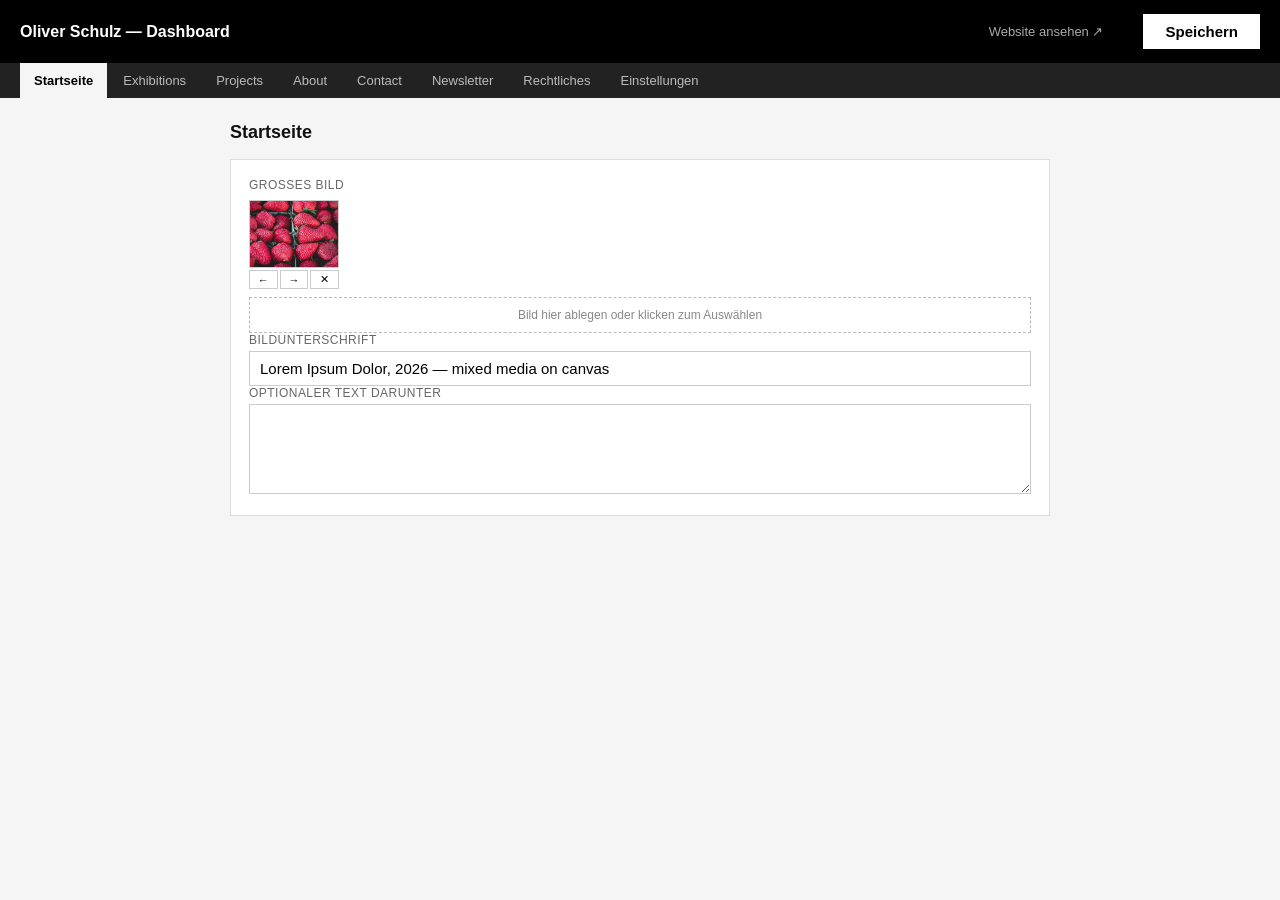
==== dashboard.html @ 7d5bc62a "Initial website: plain white artist site with dashboard Co-Authored-By: Claude Fable 5 <noreply@anth" ====
<!doctype html>
<html lang="de">
<head>
<meta charset="utf-8">
<meta name="viewport" content="width=device-width, initial-scale=1.0">
<title>Dashboard — Oliver Schulz</title>
<style>
	* { margin:0; padding:0; box-sizing:border-box; }
	body { font-family:"Helvetica Neue",Helvetica,Arial,sans-serif; font-size:15px; color:#111; background:#f5f5f5; }
	header { position:sticky; top:0; z-index:10; background:#000; color:#fff; padding:14px 20px; display:flex; align-items:center; gap:20px; flex-wrap:wrap; }
	header h1 { font-size:16px; font-weight:700; margin-right:auto; }
	header a { color:#aaa; font-size:13px; text-decoration:none; }
	header a:hover { color:#fff; }
	#save-btn { background:#fff; color:#000; border:0; padding:9px 22px; font:inherit; font-weight:700; cursor:pointer; }
	#save-btn:hover { background:#ddd; }
	#save-status { font-size:13px; color:#8f8; }
	nav.tabs { display:flex; flex-wrap:wrap; gap:2px; background:#222; padding:0 20px; position:sticky; top:53px; z-index:9; }
	nav.tabs button { background:none; border:0; color:#bbb; padding:10px 14px; font:inherit; font-size:13px; cursor:pointer; }
	nav.tabs button.active { background:#f5f5f5; color:#000; font-weight:700; }
	main { max-width:860px; margin:0 auto; padding:24px 20px 80px; }
	.card { background:#fff; border:1px solid #ddd; padding:18px; margin-bottom:16px; }
	.card h3 { font-size:14px; margin-bottom:12px; }
	label { display:block; font-size:12px; color:#666; margin:12px 0 4px; text-transform:uppercase; letter-spacing:.04em; }
	label:first-child { margin-top:0; }
	input[type=text], input[type=date], input[type=email], input[type=url], textarea, select {
		width:100%; padding:8px 10px; font:inherit; border:1px solid #ccc; background:#fff; border-radius:0;
	}
	textarea { min-height:90px; resize:vertical; }
	textarea.tall { min-height:200px; }
	.row { display:flex; gap:12px; flex-wrap:wrap; }
	.row > div { flex:1; min-width:160px; }
	.btn { display:inline-block; background:#000; color:#fff; border:0; padding:8px 16px; font:inherit; font-size:13px; cursor:pointer; margin-top:10px; }
	.btn:hover { background:#333; }
	.btn.small { padding:4px 10px; font-size:12px; margin:0; }
	.btn.ghost { background:#eee; color:#000; }
	.btn.danger { background:#fff; color:#c00; border:1px solid #c00; }
	.entry-head { display:flex; align-items:center; gap:8px; flex-wrap:wrap; margin-bottom:6px; }
	.entry-head strong { margin-right:auto; }
	.thumbs { display:flex; flex-wrap:wrap; gap:8px; margin-top:8px; }
	.thumb { position:relative; width:90px; }
	.thumb img { width:90px; height:68px; object-fit:cover; display:block; border:1px solid #ccc; }
	.thumb .tools { display:flex; gap:2px; margin-top:2px; }
	.thumb .tools button { flex:1; border:1px solid #ccc; background:#fff; font-size:11px; cursor:pointer; padding:2px 0; }
	.video-row { display:flex; gap:8px; align-items:center; margin-top:8px; flex-wrap:wrap; }
	.video-row input { flex:1; min-width:140px; }
	.video-row .yid { font-family:monospace; font-size:12px; color:#080; white-space:nowrap; }
	.hint { font-size:12px; color:#888; margin-top:6px; line-height:1.5; }
	.hint a { color:#555; }
	.collapsed .entry-body { display:none; }
	.drop { border:1px dashed #bbb; padding:10px; text-align:center; font-size:12px; color:#888; margin-top:8px; cursor:pointer; }
	.drop:hover { border-color:#000; color:#000; }
	h2.tab-title { font-size:18px; margin-bottom:16px; }
</style>
</head>
<body>

<header>
	<h1>Oliver Schulz — Dashboard</h1>
	<a href="index.html" target="_blank">Website ansehen ↗</a>
	<span id="save-status"></span>
	<button id="save-btn">Speichern</button>
</header>

<nav class="tabs" id="tabs"></nav>
<main id="main"></main>

<script>
'use strict';

let content = null;
let activeTab = 'startseite';
const TABS = [
	['startseite', 'Startseite'],
	['exhibitions', 'Exhibitions'],
	['projects', 'Projects'],
	['about', 'About'],
	['contact', 'Contact'],
	['newsletter', 'Newsletter'],
	['rechtliches', 'Rechtliches'],
	['einstellungen', 'Einstellungen'],
];

const $ = sel => document.querySelector(sel);

fetch('content.json?v=' + Date.now()).then(r => r.json()).then(c => {
	content = c;
	renderTabs();
	renderTab();
});

// ---------- Grundgerüst ----------

function renderTabs() {
	$('#tabs').innerHTML = TABS.map(([id, label]) =>
		`<button data-tab="${id}" class="${id === activeTab ? 'active' : ''}">${label}</button>`).join('');
	$('#tabs').querySelectorAll('button').forEach(b =>
		b.addEventListener('click', () => { activeTab = b.dataset.tab; renderTabs(); renderTab(); }));
}

function renderTab() {
	const m = $('#main');
	m.innerHTML = '';
	({
		startseite: renderStartseite,
		exhibitions: renderExhibitions,
		projects: renderProjects,
		about: renderAbout,
		contact: renderContact,
		newsletter: renderNewsletter,
		rechtliches: renderRechtliches,
		einstellungen: renderEinstellungen,
	})[activeTab](m);
}

// ---------- Bausteine ----------

function el(html) {
	const t = document.createElement('template');
	t.innerHTML = html.trim();
	return t.content.firstChild;
}

function field(labelText, value, onChange, opts = {}) {
	const tag = opts.textarea ? 'textarea' : 'input';
	const node = el(`<div><label>${labelText}</label><${tag} ${opts.textarea ? '' : `type="${opts.type || 'text'}"`} ${opts.tall ? 'class="tall"' : ''}></${tag}></div>`);
	const input = node.querySelector(tag);
	input.value = value || '';
	input.addEventListener('input', () => onChange(input.value));
	return node;
}

function uploadImages(files, cb, single) {
	const fd = new FormData();
	[...files].forEach(f => fd.append('file', f));
	setStatus('Lade Bilder hoch …');
	fetch('/upload', { method: 'POST', body: fd })
		.then(r => r.json())
		.then(res => {
			if (!res.ok) throw new Error(res.error || 'Upload fehlgeschlagen');
			setStatus('Bilder hochgeladen — Speichern nicht vergessen!');
			cb(res.paths.map(p => p.path));
		})
		.catch(e => setStatus('Fehler: ' + e.message, true));
}

function imageManager(list, onChange, opts = {}) {
	// list: Array von Bildpfaden (wird direkt mutiert)
	const wrap = el('<div></div>');
	const render = () => {
		wrap.innerHTML = '';
		const thumbs = el('<div class="thumbs"></div>');
		list.forEach((src, i) => {
			const t = el(`<div class="thumb"><img src="${src}"><div class="tools">
				<button title="nach vorn">←</button><button title="nach hinten">→</button><button title="entfernen">✕</button>
			</div></div>`);
			const [left, right, del] = t.querySelectorAll('button');
			left.onclick = () => { if (i > 0) { list.splice(i - 1, 0, list.splice(i, 1)[0]); render(); onChange(); } };
			right.onclick = () => { if (i < list.length - 1) { list.splice(i + 1, 0, list.splice(i, 1)[0]); render(); onChange(); } };
			del.onclick = () => { list.splice(i, 1); render(); onChange(); };
			thumbs.appendChild(t);
		});
		wrap.appendChild(thumbs);
		const drop = el(`<div class="drop">${opts.single ? 'Bild' : 'Bilder'} hier ablegen oder klicken zum Auswählen</div>`);
		const fileInput = el(`<input type="file" accept="image/*" ${opts.single ? '' : 'multiple'} style="display:none">`);
		drop.onclick = () => fileInput.click();
		drop.ondragover = e => { e.preventDefault(); drop.style.borderColor = '#000'; };
		drop.ondragleave = () => drop.style.borderColor = '#bbb';
		drop.ondrop = e => { e.preventDefault(); handle(e.dataTransfer.files); };
		fileInput.onchange = () => handle(fileInput.files);
		const handle = files => uploadImages(files, paths => {
			if (opts.single) list.length = 0;
			list.push(...paths);
			render(); onChange();
		});
		wrap.appendChild(drop);
		wrap.appendChild(fileInput);
	};
	render();
	return wrap;
}

function extractYoutubeId(input) {
	input = (input || '').trim();
	const m = input.match(/(?:youtube\.com\/(?:watch\?.*v=|shorts\/|embed\/|live\/)|youtu\.be\/)([\w-]{11})/) ||
		input.match(/^([\w-]{11})$/);
	return m ? m[1] : '';
}

function videoManager(list, onChange) {
	const wrap = el('<div><label>YouTube-Videos</label></div>');
	const render = () => {
		wrap.querySelectorAll('.video-row, .drop').forEach(n => n.remove());
		list.forEach((v, i) => {
			const row = el(`<div class="video-row">
				<input type="text" placeholder="Titel (optional)" value="">
				<span class="yid">${v.youtube_id}</span>
				<button class="btn small danger">✕</button>
			</div>`);
			const title = row.querySelector('input');
			title.value = v.title || '';
			title.addEventListener('input', () => { v.title = title.value; onChange(); });
			row.querySelector('.danger').onclick = () => { list.splice(i, 1); render(); onChange(); };
			wrap.appendChild(row);
		});
		const add = el('<div class="video-row"><input type="text" placeholder="YouTube-Link oder Video-ID einfügen …"><button class="btn small">Hinzufügen</button></div>');
		const input = add.querySelector('input');
		add.querySelector('button').onclick = () => {
			const id = extractYoutubeId(input.value);
			if (!id) { setStatus('Kein gültiger YouTube-Link', true); return; }
			list.push({ youtube_id: id, title: '' });
			input.value = '';
			render(); onChange();
			setStatus('Video hinzugefügt (ID: ' + id + ')');
		};
		wrap.appendChild(add);
	};
	render();
	return wrap;
}

function noop() {}

// ---------- Tabs ----------

function renderStartseite(m) {
	m.appendChild(el('<h2 class="tab-title">Startseite</h2>'));
	const card = el('<div class="card"></div>');
	card.appendChild(el('<label>Großes Bild</label>'));
	const imgList = content.home.image ? [content.home.image] : [];
	card.appendChild(imageManager(imgList, () => { content.home.image = imgList[0] || ''; }, { single: true }));
	card.appendChild(field('Bildunterschrift', content.home.caption, v => content.home.caption = v));
	card.appendChild(field('Optionaler Text darunter', content.home.text, v => content.home.text = v, { textarea: true }));
	m.appendChild(card);
}

function entryCard(title, bodyBuilder, onDelete, onMove) {
	const card = el(`<div class="card collapsed">
		<div class="entry-head">
			<button class="btn small ghost toggle">▸</button>
			<strong></strong>
			<button class="btn small ghost up">↑</button>
			<button class="btn small ghost down">↓</button>
			<button class="btn small danger">Löschen</button>
		</div>
		<div class="entry-body"></div>
	</div>`);
	card.querySelector('strong').textContent = title || '(ohne Titel)';
	const toggle = card.querySelector('.toggle');
	toggle.onclick = () => {
		card.classList.toggle('collapsed');
		toggle.textContent = card.classList.contains('collapsed') ? '▸' : '▾';
	};
	card.querySelector('.danger').onclick = () => {
		if (confirm('Diesen Eintrag wirklich löschen?')) onDelete();
	};
	card.querySelector('.up').onclick = () => onMove(-1);
	card.querySelector('.down').onclick = () => onMove(1);
	bodyBuilder(card.querySelector('.entry-body'));
	return card;
}

function renderExhibitions(m) {
	m.appendChild(el('<h2 class="tab-title">Exhibitions</h2>'));
	m.appendChild(el('<p class="hint">„Upcoming“-Einträge erscheinen oben auf der Seite, „Past“ darunter. Sortierung erfolgt automatisch nach Datum.</p>'));
	const addBtn = el('<button class="btn">+ Neue Ausstellung</button>');
	addBtn.onclick = () => {
		content.exhibitions.unshift({
			id: 'ex-' + Date.now(), status: 'upcoming', venue: '', city: '', title: '',
			info: '', date: '', dateText: '', text: '', images: [], videos: [],
		});
		renderTab();
	};
	m.appendChild(addBtn);
	content.exhibitions.forEach((ex, i) => {
		m.appendChild(entryCard(
			(ex.venue || '(ohne Ort)') + (ex.title ? ' — ' + ex.title : '') + '  [' + ex.status + ']',
			body => {
				const statusSel = el(`<div><label>Status</label><select>
					<option value="upcoming">Upcoming (bevorstehend)</option>
					<option value="past">Past (vergangen)</option>
				</select></div>`);
				statusSel.querySelector('select').value = ex.status;
				statusSel.querySelector('select').onchange = e => ex.status = e.target.value;
				body.appendChild(statusSel);
				const row1 = el('<div class="row"></div>');
				row1.appendChild(field('Ort / Institution', ex.venue, v => ex.venue = v));
				row1.appendChild(field('Stadt, Land', ex.city, v => ex.city = v));
				body.appendChild(row1);
				body.appendChild(field('Titel der Ausstellung', ex.title, v => ex.title = v));
				body.appendChild(field('Info (Künstler, Kurator … — Zeilenumbrüche bleiben erhalten)', ex.info, v => ex.info = v, { textarea: true }));
				const row2 = el('<div class="row"></div>');
				row2.appendChild(field('Datum (für Sortierung)', ex.date, v => ex.date = v, { type: 'date' }));
				row2.appendChild(field('Datum als Text (z. B. „Opening Saturday, …“)', ex.dateText, v => ex.dateText = v));
				body.appendChild(row2);
				body.appendChild(field('Optionaler Beschreibungstext', ex.text, v => ex.text = v, { textarea: true }));
				body.appendChild(el('<label>Bilder (erstes Bild = Hauptbild)</label>'));
				body.appendChild(imageManager(ex.images, noop));
				body.appendChild(videoManager(ex.videos, noop));
			},
			() => { content.exhibitions.splice(i, 1); renderTab(); },
			dir => {
				const j = i + dir;
				if (j < 0 || j >= content.exhibitions.length) return;
				[content.exhibitions[i], content.exhibitions[j]] = [content.exhibitions[j], content.exhibitions[i]];
				renderTab();
			}
		));
	});
}

function slugify(s) {
	return s.toLowerCase().replace(/ä/g, 'ae').replace(/ö/g, 'oe').replace(/ü/g, 'ue').replace(/ß/g, 'ss')
		.replace(/[^a-z0-9]+/g, '-').replace(/^-+|-+$/g, '') || 'projekt';
}

function renderProjects(m) {
	m.appendChild(el('<h2 class="tab-title">Projects</h2>'));
	m.appendChild(el('<p class="hint">Jedes Projekt bekommt automatisch eine eigene Unterseite (project.html?p=…). Reihenfolge hier = Reihenfolge auf der Seite.</p>'));
	const addBtn = el('<button class="btn">+ Neues Projekt</button>');
	addBtn.onclick = () => {
		content.projects.unshift({
			slug: 'projekt-' + Date.now(), title: '', year: '', cover: '',
			teaser: '', text: '', images: [], videos: [],
		});
		renderTab();
	};
	m.appendChild(addBtn);
	content.projects.forEach((p, i) => {
		m.appendChild(entryCard(
			(p.title || '(ohne Titel)') + (p.year ? ' (' + p.year + ')' : ''),
			body => {
				const row = el('<div class="row"></div>');
				const titleField = field('Titel', p.title, v => {
					p.title = v;
					p.slug = slugify(v);
				});
				row.appendChild(titleField);
				row.appendChild(field('Jahr', p.year, v => p.year = v));
				body.appendChild(row);
				body.appendChild(field('Kurztext (in der Übersicht)', p.teaser, v => p.teaser = v, { textarea: true }));
				body.appendChild(el('<label>Titelbild</label>'));
				const coverList = p.cover ? [p.cover] : [];
				body.appendChild(imageManager(coverList, () => p.cover = coverList[0] || '', { single: true }));
				body.appendChild(field('Ausführlicher Text (Unterseite; Leerzeile = neuer Absatz)', p.text, v => p.text = v, { textarea: true, tall: true }));
				body.appendChild(el('<label>Weitere Bilder (Unterseite)</label>'));
				body.appendChild(imageManager(p.images, noop));
				body.appendChild(videoManager(p.videos, noop));
				body.appendChild(el(`<p class="hint">Vorschau: <a href="project.html?p=${p.slug}" target="_blank">project.html?p=${p.slug}</a></p>`));
			},
			() => { content.projects.splice(i, 1); renderTab(); },
			dir => {
				const j = i + dir;
				if (j < 0 || j >= content.projects.length) return;
				[content.projects[i], content.projects[j]] = [content.projects[j], content.projects[i]];
				renderTab();
			}
		));
	});
}

function renderAbout(m) {
	m.appendChild(el('<h2 class="tab-title">About</h2>'));
	const card = el('<div class="card"></div>');
	card.appendChild(el('<label>Porträtfoto</label>'));
	const pList = content.about.portrait ? [content.about.portrait] : [];
	card.appendChild(imageManager(pList, () => content.about.portrait = pList[0] || '', { single: true }));
	card.appendChild(field('Einleitung (fett dargestellt)', content.about.intro, v => content.about.intro = v, { textarea: true }));
	card.appendChild(field('Biografie', content.about.bio, v => content.about.bio = v, { textarea: true, tall: true }));
	m.appendChild(card);

	m.appendChild(el('<h2 class="tab-title" style="margin-top:24px">CV-Abschnitte</h2>'));
	const addBtn = el('<button class="btn">+ Neuer Abschnitt</button>');
	addBtn.onclick = () => { content.about.cv.push({ section: 'Neuer Abschnitt', items: [] }); renderTab(); };
	m.appendChild(addBtn);
	content.about.cv.forEach((sec, i) => {
		const card = el('<div class="card"></div>');
		const head = el('<div class="entry-head"><strong></strong><button class="btn small ghost up">↑</button><button class="btn small ghost down">↓</button><button class="btn small danger">Löschen</button></div>');
		head.querySelector('strong').textContent = sec.section;
		head.querySelector('.danger').onclick = () => { if (confirm('Abschnitt löschen?')) { content.about.cv.splice(i, 1); renderTab(); } };
		head.querySelector('.up').onclick = () => { if (i > 0) { [content.about.cv[i - 1], content.about.cv[i]] = [content.about.cv[i], content.about.cv[i - 1]]; renderTab(); } };
		head.querySelector('.down').onclick = () => { if (i < content.about.cv.length - 1) { [content.about.cv[i + 1], content.about.cv[i]] = [content.about.cv[i], content.about.cv[i + 1]]; renderTab(); } };
		card.appendChild(head);
		card.appendChild(field('Überschrift', sec.section, v => sec.section = v));
		card.appendChild(field('Einträge (eine Zeile = ein Eintrag)', sec.items.join('\n'),
			v => sec.items = v.split('\n').filter(s => s.trim()), { textarea: true }));
		m.appendChild(card);
	});
}

function renderContact(m) {
	m.appendChild(el('<h2 class="tab-title">Contact</h2>'));
	m.appendChild(el('<p class="hint">Erscheint auf der Contact-Seite und im Kontaktbereich der About-Seite.</p>'));
	const card = el('<div class="card"></div>');
	const ct = content.contact;
	card.appendChild(field('Einleitungstext', ct.text, v => ct.text = v, { textarea: true }));
	card.appendChild(field('E-Mail', ct.email, v => ct.email = v, { type: 'email' }));
	card.appendChild(field('Telefon (optional)', ct.phone, v => ct.phone = v));
	card.appendChild(field('Adresse / Atelier (optional)', ct.address, v => ct.address = v));
	card.appendChild(field('Instagram-Link (optional)', ct.instagram, v => ct.instagram = v, { type: 'url' }));
	m.appendChild(card);
}

function renderNewsletter(m) {
	m.appendChild(el('<h2 class="tab-title">Newsletter</h2>'));
	const card = el('<div class="card"></div>');
	const n = content.newsletter;
	card.appendChild(field('Überschrift', n.heading, v => n.heading = v));
	card.appendChild(field('Beschreibungstext', n.text, v => n.text = v, { textarea: true }));
	card.appendChild(field('Brevo Formular-Action-URL (leer = Anmeldung per E-Mail)', n.action_url, v => n.action_url = v, { type: 'url' }));
	card.appendChild(el(`<p class="hint">
		<strong>Einrichtung später (wenn Zugänge da sind):</strong><br>
		1. Kostenloses Konto bei <a href="https://www.brevo.com/de/" target="_blank">brevo.com</a> anlegen (EU-Anbieter, DSGVO-konform).<br>
		2. Unter „Kontakte → Formulare“ ein Anmeldeformular mit Double-Opt-in erstellen.<br>
		3. Im Formular-Code die <code>action="…"</code>-URL kopieren und oben einfügen.<br>
		Solange das Feld leer ist, zeigt die Website stattdessen einen „Subscribe by e-mail“-Link.
	</p>`));
	m.appendChild(card);
}

function renderRechtliches(m) {
	m.appendChild(el('<h2 class="tab-title">Rechtliches</h2>'));
	const card1 = el('<div class="card"></div>');
	card1.appendChild(field('Impressum', content.legal.impressum, v => content.legal.impressum = v, { textarea: true, tall: true }));
	m.appendChild(card1);
	const card2 = el('<div class="card"></div>');
	card2.appendChild(field('Datenschutzerklärung', content.legal.datenschutz, v => content.legal.datenschutz = v, { textarea: true, tall: true }));
	m.appendChild(card2);
}

function renderEinstellungen(m) {
	m.appendChild(el('<h2 class="tab-title">Einstellungen</h2>'));
	const card = el('<div class="card"></div>');
	const s = content.site;
	card.appendChild(field('Name (Seitentitel & Logo)', s.name, v => s.name = v));
	card.appendChild(field('Domain', s.domain, v => s.domain = v));
	card.appendChild(field('Zentrale E-Mail-Adresse', s.email, v => s.email = v, { type: 'email' }));
	card.appendChild(field('Beschreibung (für Suchmaschinen)', s.description, v => s.description = v, { textarea: true }));
	m.appendChild(card);
}

// ---------- Speichern ----------

function setStatus(msg, isError) {
	const st = $('#save-status');
	st.textContent = msg;
	st.style.color = isError ? '#f88' : '#8f8';
	if (!isError) setTimeout(() => { if (st.textContent === msg) st.textContent = ''; }, 4000);
}

$('#save-btn').addEventListener('click', () => {
	setStatus('Speichere …');
	fetch('/save', {
		method: 'POST',
		headers: { 'Content-Type': 'application/json' },
		body: JSON.stringify(content),
	})
		.then(r => r.json())
		.then(res => {
			if (res.ok) setStatus('Gespeichert ✓');
			else throw new Error(res.error || 'Unbekannter Fehler');
		})
		.catch(e => setStatus('Fehler: ' + e.message, true));
});
</script>
</body>
</html>
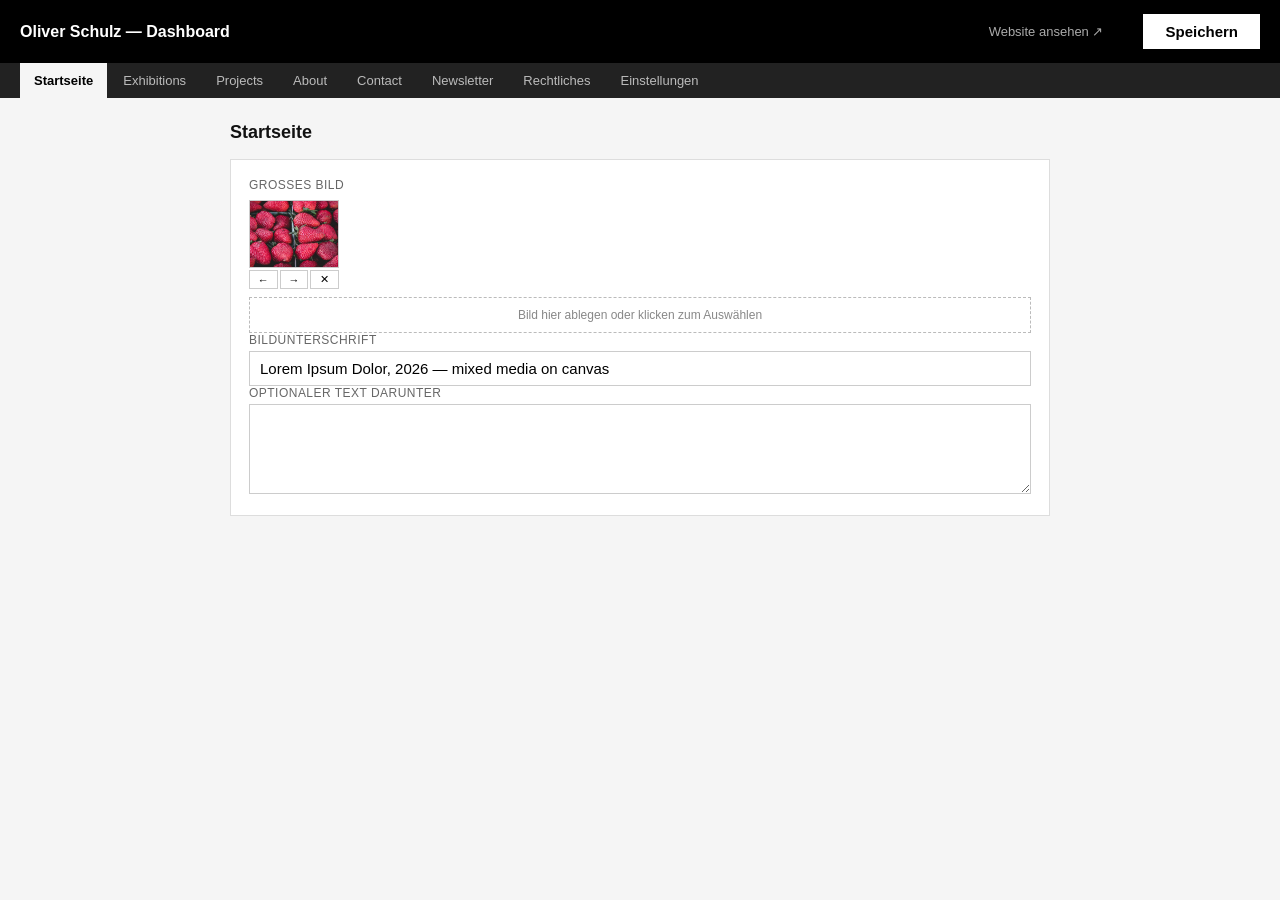
==== commit 7e3cd5f3: "Auto web optimization: WebP in two sizes (1600/800px) with srcset Co-Authored-By: Claude Fable 5 <no" ====
--- a/dashboard.html
+++ b/dashboard.html
@@ -55,7 +55,7 @@
 <body>
 
 <header>
-	<h1>Oliver Schulz — Dashboard</h1>
+	<h1>Oliver Schulz — Dashboard <span id="mode-badge" style="font-weight:400;font-size:12px;color:#aaa"></span></h1>
 	<a href="index.html" target="_blank">Website ansehen ↗</a>
 	<span id="save-status"></span>
 	<button id="save-btn">Speichern</button>
@@ -87,6 +87,10 @@
 	renderTabs();
 	renderTab();
 });
+
+document.getElementById('mode-badge').textContent = IS_LOCAL
+	? '· lokaler Modus'
+	: '· Online-Modus: Speichern veröffentlicht direkt (~1 Min)';
 
 // ---------- Grundgerüst ----------
 
@@ -129,18 +133,96 @@
 	return node;
 }
 
+// ---------- Speichern/Upload: lokal (serve.py) ODER online (GitHub-API) ----------
+
+const REPO = 'oliveroliverschulz/oliveroliverschulz.github.io';
+const IS_LOCAL = ['localhost', '127.0.0.1'].includes(location.hostname);
+
+function ghToken(forceAsk) {
+	let t = localStorage.getItem('gh_token');
+	if (!t || forceAsk) {
+		t = prompt('GitHub-Token eingeben (beginnt mit ghp_…).\nWird nur in diesem Browser gespeichert:');
+		if (t) localStorage.setItem('gh_token', t.trim());
+	}
+	return (t || '').trim();
+}
+
+async function ghPut(path, base64Content, message) {
+	const token = ghToken();
+	if (!token) throw new Error('Kein GitHub-Token');
+	const url = `https://api.github.com/repos/${REPO}/contents/${path}`;
+	const headers = { Authorization: 'token ' + token, Accept: 'application/vnd.github+json' };
+	// sha der bestehenden Datei holen (nötig zum Überschreiben)
+	let sha;
+	const head = await fetch(url + '?ref=main&t=' + Date.now(), { headers });
+	if (head.ok) sha = (await head.json()).sha;
+	const res = await fetch(url, {
+		method: 'PUT', headers,
+		body: JSON.stringify({ message, content: base64Content, branch: 'main', ...(sha ? { sha } : {}) }),
+	});
+	if (!res.ok) {
+		if (res.status === 401) { localStorage.removeItem('gh_token'); throw new Error('Token ungültig — bitte neu eingeben'); }
+		throw new Error('GitHub: ' + ((await res.json()).message || res.status));
+	}
+}
+
+function utf8ToBase64(str) {
+	return btoa(unescape(encodeURIComponent(str)));
+}
+
+function safeFilename(name) {
+	return name.replace(/\.[^.]*$/, '').toLowerCase()
+		.replace(/ä/g, 'ae').replace(/ö/g, 'oe').replace(/ü/g, 'ue').replace(/ß/g, 'ss')
+		.replace(/[^a-z0-9]+/g, '-').replace(/^-+|-+$/g, '') || 'bild';
+}
+
+// Bild im Browser verkleinern; bevorzugt WebP (kleinere Dateien),
+// Fallback JPEG falls der Browser kein WebP erzeugen kann (z. B. älteres Safari)
+async function resizeToBase64(file, max, quality) {
+	const bmp = await createImageBitmap(file);
+	const scale = Math.min(1, max / Math.max(bmp.width, bmp.height));
+	const canvas = document.createElement('canvas');
+	canvas.width = Math.round(bmp.width * scale);
+	canvas.height = Math.round(bmp.height * scale);
+	canvas.getContext('2d').drawImage(bmp, 0, 0, canvas.width, canvas.height);
+	let dataUrl = canvas.toDataURL('image/webp', quality);
+	let ext = 'webp';
+	if (!dataUrl.startsWith('data:image/webp')) {
+		dataUrl = canvas.toDataURL('image/jpeg', quality);
+		ext = 'jpg';
+	}
+	return { b64: dataUrl.split(',')[1], ext };
+}
+
 function uploadImages(files, cb, single) {
-	const fd = new FormData();
-	[...files].forEach(f => fd.append('file', f));
 	setStatus('Lade Bilder hoch …');
-	fetch('/upload', { method: 'POST', body: fd })
-		.then(r => r.json())
-		.then(res => {
-			if (!res.ok) throw new Error(res.error || 'Upload fehlgeschlagen');
-			setStatus('Bilder hochgeladen — Speichern nicht vergessen!');
-			cb(res.paths.map(p => p.path));
-		})
-		.catch(e => setStatus('Fehler: ' + e.message, true));
+	if (IS_LOCAL) {
+		const fd = new FormData();
+		[...files].forEach(f => fd.append('file', f));
+		fetch('/upload?webset=1', { method: 'POST', body: fd })
+			.then(r => r.json())
+			.then(res => {
+				if (!res.ok) throw new Error(res.error || 'Upload fehlgeschlagen');
+				setStatus('Bilder hochgeladen — Speichern nicht vergessen!');
+				cb(res.paths.map(p => p.path));
+			})
+			.catch(e => setStatus('Fehler: ' + e.message, true));
+	} else {
+		(async () => {
+			const paths = [];
+			for (const f of files) {
+				const base = Date.now() + '-' + safeFilename(f.name);
+				// Zwei Größen: 1600px (Detail) + 800px (schnelles Laden auf Smartphones)
+				const full = await resizeToBase64(f, 1600, 0.8);
+				const sm = await resizeToBase64(f, 800, 0.75);
+				await ghPut('images/' + base + '.' + full.ext, full.b64, 'Upload ' + base);
+				await ghPut('images/' + base + '-sm.' + sm.ext, sm.b64, 'Upload ' + base + ' (klein)');
+				paths.push('images/' + base + '.' + full.ext);
+			}
+			setStatus('Bilder hochgeladen — Speichern nicht vergessen! (Vorschau ggf. erst nach ~1 Min sichtbar)');
+			cb(paths);
+		})().catch(e => setStatus('Fehler: ' + e.message, true));
+	}
 }
 
 function imageManager(list, onChange, opts = {}) {
@@ -436,6 +518,19 @@
 	card.appendChild(field('Zentrale E-Mail-Adresse', s.email, v => s.email = v, { type: 'email' }));
 	card.appendChild(field('Beschreibung (für Suchmaschinen)', s.description, v => s.description = v, { textarea: true }));
 	m.appendChild(card);
+
+	if (!IS_LOCAL) {
+		const tok = el('<div class="card"><h3>GitHub-Zugang (Online-Modus)</h3></div>');
+		tok.appendChild(el(`<p class="hint">Zum Speichern und Hochladen braucht das Dashboard einmalig deinen GitHub-Token.
+			Er wird nur in diesem Browser gespeichert (${localStorage.getItem('gh_token') ? 'aktuell hinterlegt ✓' : 'noch keiner hinterlegt'}).</p>`));
+		const change = el('<button class="btn">Token eingeben / ändern</button>');
+		change.onclick = () => { ghToken(true); renderTab(); };
+		const clear = el('<button class="btn ghost" style="margin-left:8px">Token aus Browser löschen</button>');
+		clear.onclick = () => { localStorage.removeItem('gh_token'); renderTab(); };
+		tok.appendChild(change);
+		tok.appendChild(clear);
+		m.appendChild(tok);
+	}
 }
 
 // ---------- Speichern ----------
@@ -449,17 +544,23 @@
 
 $('#save-btn').addEventListener('click', () => {
 	setStatus('Speichere …');
-	fetch('/save', {
-		method: 'POST',
-		headers: { 'Content-Type': 'application/json' },
-		body: JSON.stringify(content),
-	})
-		.then(r => r.json())
-		.then(res => {
-			if (res.ok) setStatus('Gespeichert ✓');
-			else throw new Error(res.error || 'Unbekannter Fehler');
+	if (IS_LOCAL) {
+		fetch('/save', {
+			method: 'POST',
+			headers: { 'Content-Type': 'application/json' },
+			body: JSON.stringify(content),
 		})
-		.catch(e => setStatus('Fehler: ' + e.message, true));
+			.then(r => r.json())
+			.then(res => {
+				if (res.ok) setStatus('Gespeichert ✓');
+				else throw new Error(res.error || 'Unbekannter Fehler');
+			})
+			.catch(e => setStatus('Fehler: ' + e.message, true));
+	} else {
+		ghPut('content.json', utf8ToBase64(JSON.stringify(content, null, 2)), 'Update content')
+			.then(() => setStatus('Gespeichert ✓ — Website aktualisiert sich in ~1 Minute'))
+			.catch(e => setStatus('Fehler: ' + e.message, true));
+	}
 });
 </script>
 </body>
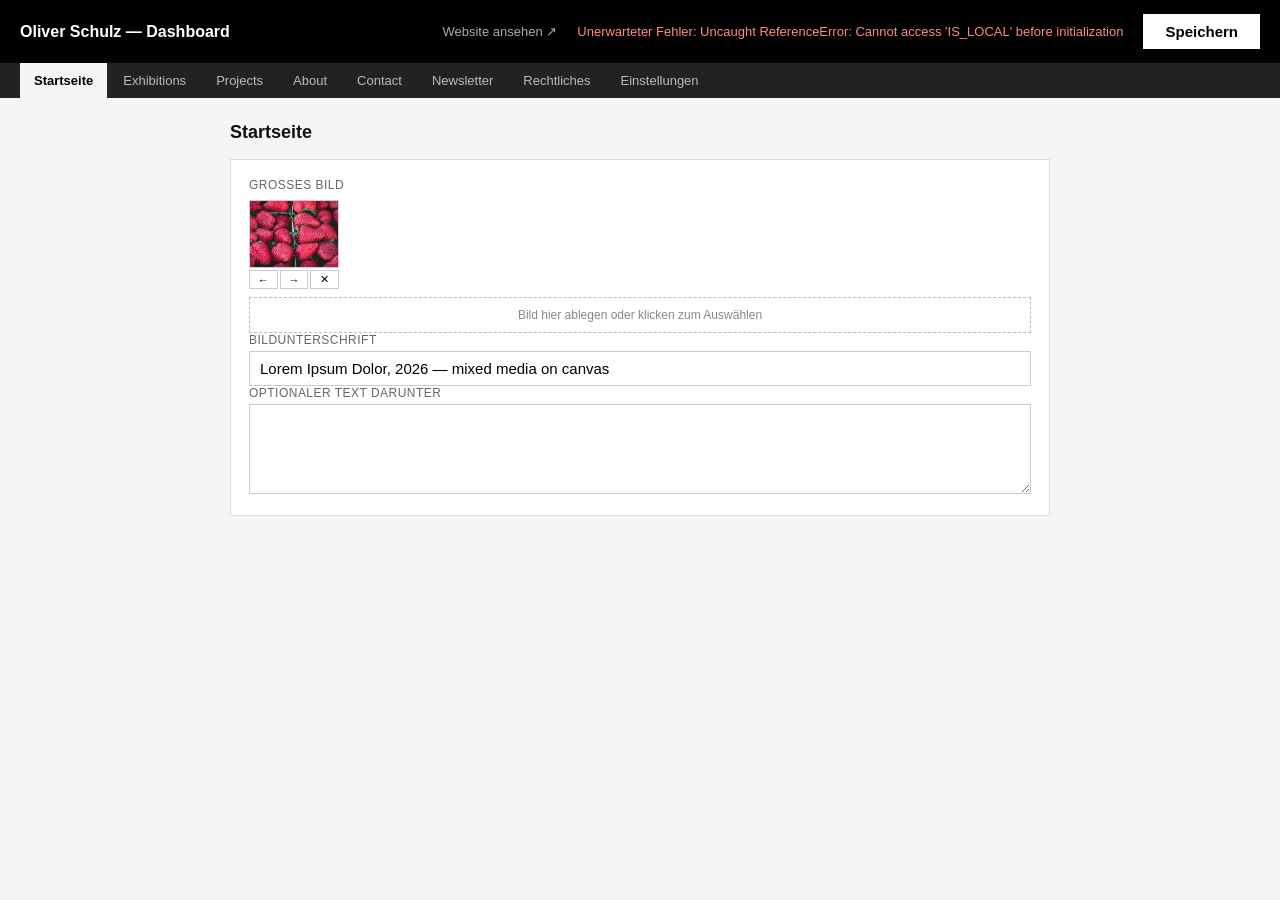
==== commit d712fee8: "Dashboard: instant preview for fresh uploads, progress + error messages Co-Authored-By: Claude Fable" ====
--- a/dashboard.html
+++ b/dashboard.html
@@ -82,6 +82,19 @@
 
 const $ = sel => document.querySelector(sel);
 
+// Verhindert, dass der Browser das Bild einfach öffnet, wenn man das
+// gestrichelte Feld beim Hineinziehen knapp verfehlt
+document.addEventListener('dragover', e => e.preventDefault());
+document.addEventListener('drop', e => e.preventDefault());
+
+// Frisch hochgeladene Bilder: Pfad → lokale Vorschau, solange GitHub noch baut
+const previewCache = {};
+
+// Unerwartete Fehler sichtbar machen statt still zu scheitern
+window.addEventListener('error', e => setStatus('Unerwarteter Fehler: ' + e.message, true));
+window.addEventListener('unhandledrejection', e =>
+	setStatus('Unerwarteter Fehler: ' + ((e.reason && e.reason.message) || e.reason), true));
+
 fetch('content.json?v=' + Date.now()).then(r => r.json()).then(c => {
 	content = c;
 	renderTabs();
@@ -206,22 +219,33 @@
 				setStatus('Bilder hochgeladen — Speichern nicht vergessen!');
 				cb(res.paths.map(p => p.path));
 			})
-			.catch(e => setStatus('Fehler: ' + e.message, true));
+			.catch(e => {
+				setStatus('Fehler: ' + e.message, true);
+				alert('Upload fehlgeschlagen: ' + e.message + '\n\nLäuft der lokale Server (start-oliver.bat)?');
+			});
 	} else {
 		(async () => {
 			const paths = [];
+			let i = 0;
 			for (const f of files) {
+				i++;
+				setStatus(`Lade Bild ${i}/${files.length} hoch …`);
 				const base = Date.now() + '-' + safeFilename(f.name);
 				// Zwei Größen: 1600px (Detail) + 800px (schnelles Laden auf Smartphones)
 				const full = await resizeToBase64(f, 1600, 0.8);
 				const sm = await resizeToBase64(f, 800, 0.75);
 				await ghPut('images/' + base + '.' + full.ext, full.b64, 'Upload ' + base);
 				await ghPut('images/' + base + '-sm.' + sm.ext, sm.b64, 'Upload ' + base + ' (klein)');
-				paths.push('images/' + base + '.' + full.ext);
+				const path = 'images/' + base + '.' + full.ext;
+				previewCache[path] = URL.createObjectURL(f);
+				paths.push(path);
 			}
-			setStatus('Bilder hochgeladen — Speichern nicht vergessen! (Vorschau ggf. erst nach ~1 Min sichtbar)');
+			setStatus('✓ Hochgeladen — jetzt noch oben rechts Speichern klicken!');
 			cb(paths);
-		})().catch(e => setStatus('Fehler: ' + e.message, true));
+		})().catch(e => {
+			setStatus('Fehler: ' + e.message, true);
+			alert('Upload fehlgeschlagen: ' + e.message);
+		});
 	}
 }
 
@@ -232,9 +256,13 @@
 		wrap.innerHTML = '';
 		const thumbs = el('<div class="thumbs"></div>');
 		list.forEach((src, i) => {
-			const t = el(`<div class="thumb"><img src="${src}"><div class="tools">
+			const t = el(`<div class="thumb"><img src="${previewCache[src] || src}"><div class="tools">
 				<button title="nach vorn">←</button><button title="nach hinten">→</button><button title="entfernen">✕</button>
 			</div></div>`);
+			const im = t.querySelector('img');
+			im.onerror = () => {
+				im.replaceWith(el('<div style="width:90px;height:68px;border:1px solid #ccc;background:#f5f5f5;font-size:10px;display:flex;align-items:center;justify-content:center;text-align:center;color:#888;padding:4px;box-sizing:border-box">wird gerade veröffentlicht …</div>'));
+			};
 			const [left, right, del] = t.querySelectorAll('button');
 			left.onclick = () => { if (i > 0) { list.splice(i - 1, 0, list.splice(i, 1)[0]); render(); onChange(); } };
 			right.onclick = () => { if (i < list.length - 1) { list.splice(i + 1, 0, list.splice(i, 1)[0]); render(); onChange(); } };
@@ -249,11 +277,19 @@
 		drop.ondragleave = () => drop.style.borderColor = '#bbb';
 		drop.ondrop = e => { e.preventDefault(); handle(e.dataTransfer.files); };
 		fileInput.onchange = () => handle(fileInput.files);
-		const handle = files => uploadImages(files, paths => {
-			if (opts.single) list.length = 0;
-			list.push(...paths);
-			render(); onChange();
-		});
+		const handle = files => {
+			const imgs = [...files].filter(f => (f.type || '').startsWith('image/') || /\.(jpe?g|png|gif|webp|avif)$/i.test(f.name));
+			if (!imgs.length) {
+				setStatus('Keine Bilddatei erkannt', true);
+				alert('Keine Bilddatei erkannt.\nBitte eine Bilddatei vom Computer in das gestrichelte Feld ziehen – oder das Feld anklicken und die Datei auswählen.');
+				return;
+			}
+			uploadImages(imgs, paths => {
+				if (opts.single) list.length = 0;
+				list.push(...paths);
+				render(); onChange();
+			});
+		};
 		wrap.appendChild(drop);
 		wrap.appendChild(fileInput);
 	};
@@ -559,7 +595,10 @@
 	} else {
 		ghPut('content.json', utf8ToBase64(JSON.stringify(content, null, 2)), 'Update content')
 			.then(() => setStatus('Gespeichert ✓ — Website aktualisiert sich in ~1 Minute'))
-			.catch(e => setStatus('Fehler: ' + e.message, true));
+			.catch(e => {
+				setStatus('Fehler: ' + e.message, true);
+				alert('Speichern fehlgeschlagen: ' + e.message);
+			});
 	}
 });
 </script>
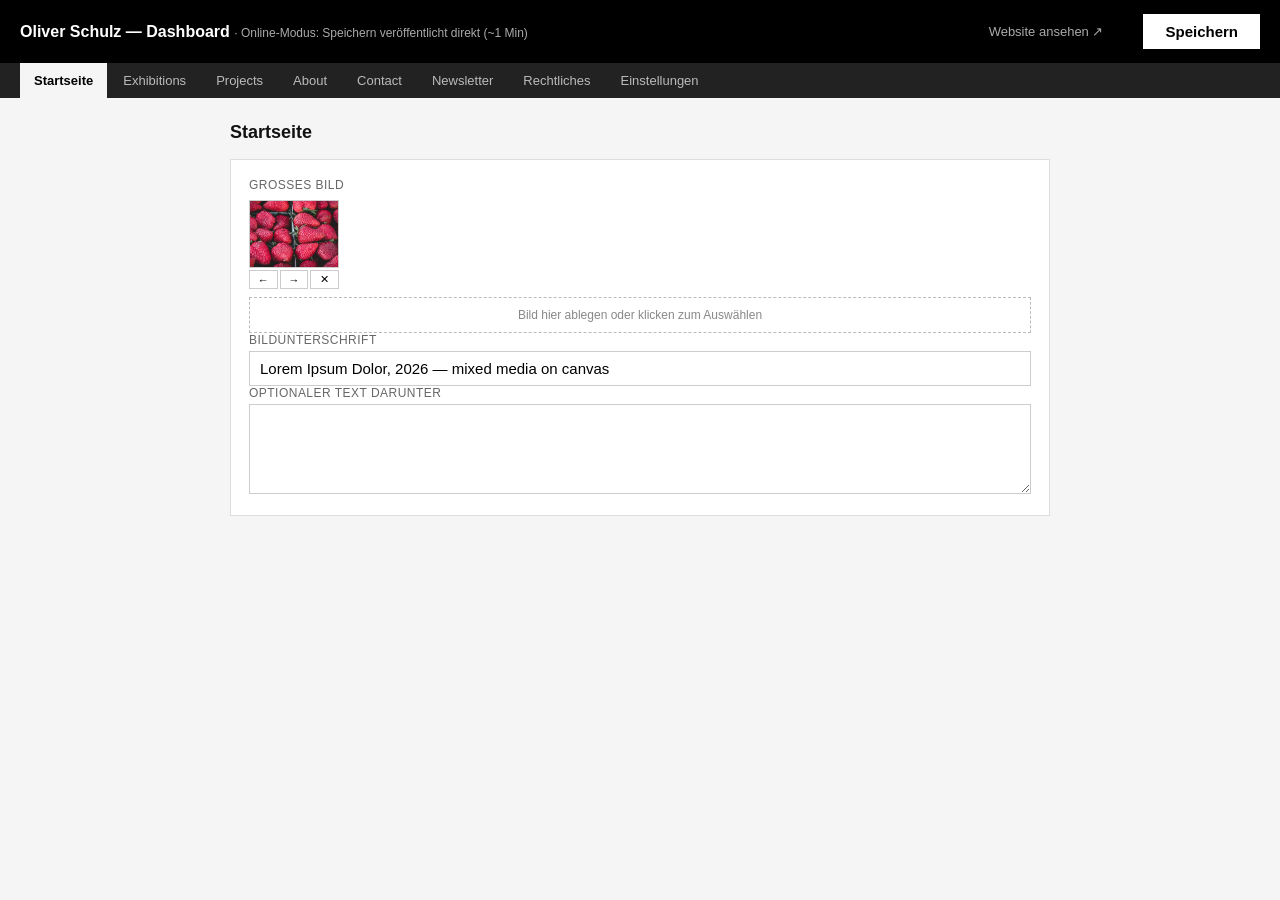
==== commit b44f2eaf: "Fix dashboard: IS_LOCAL used before declaration broke all buttons Co-Authored-By: Claude Fable 5 <no" ====
--- a/dashboard.html
+++ b/dashboard.html
@@ -82,6 +82,9 @@
 
 const $ = sel => document.querySelector(sel);
 
+const REPO = 'oliveroliverschulz/oliveroliverschulz.github.io';
+const IS_LOCAL = ['localhost', '127.0.0.1'].includes(location.hostname);
+
 // Verhindert, dass der Browser das Bild einfach öffnet, wenn man das
 // gestrichelte Feld beim Hineinziehen knapp verfehlt
 document.addEventListener('dragover', e => e.preventDefault());
@@ -147,9 +150,6 @@
 }
 
 // ---------- Speichern/Upload: lokal (serve.py) ODER online (GitHub-API) ----------
-
-const REPO = 'oliveroliverschulz/oliveroliverschulz.github.io';
-const IS_LOCAL = ['localhost', '127.0.0.1'].includes(location.hostname);
 
 function ghToken(forceAsk) {
 	let t = localStorage.getItem('gh_token');
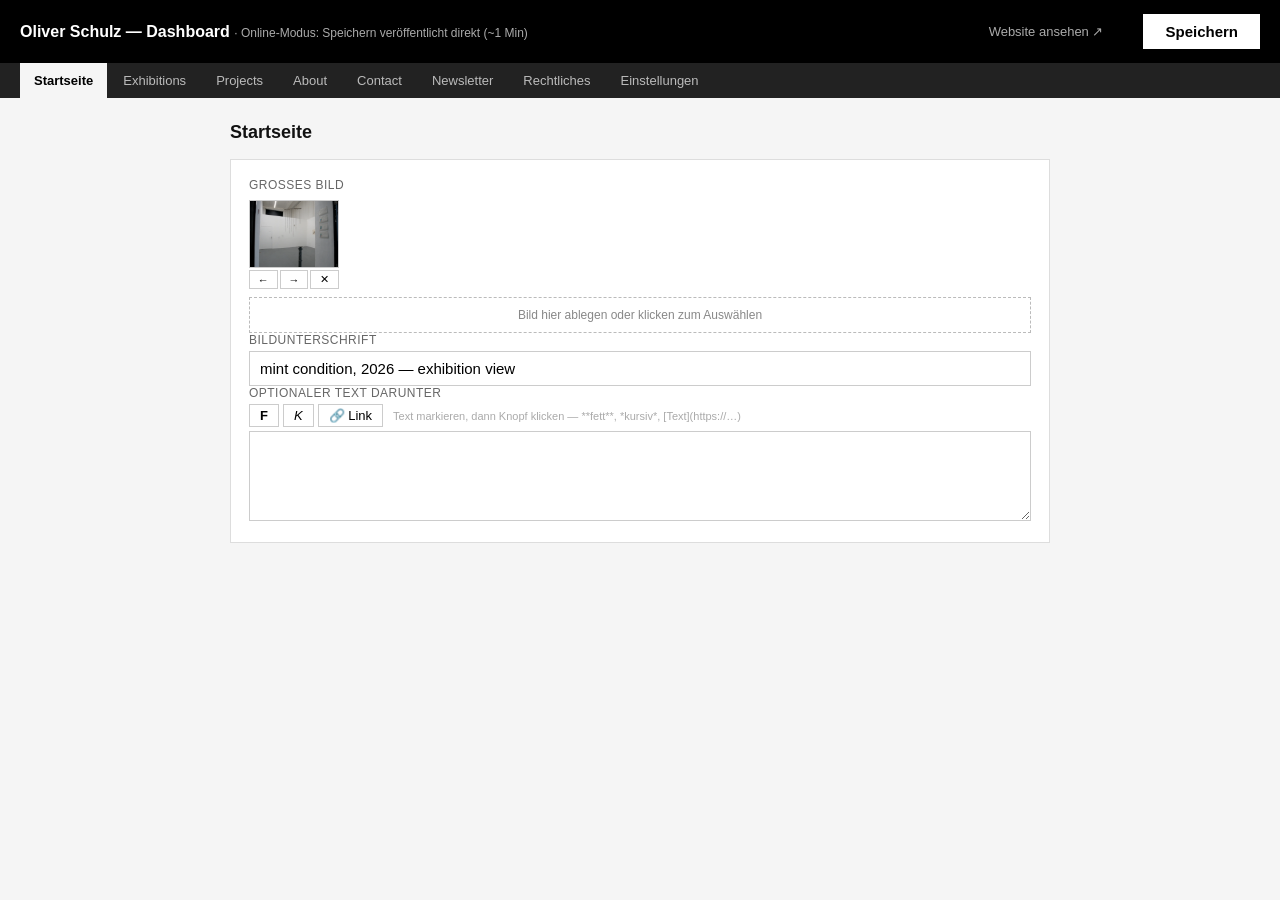
==== commit c4bab6c2: "Text formatting: bold, italic, links in all text fields + dashboard toolbar Co-Authored-By: Claude F" ====
--- a/dashboard.html
+++ b/dashboard.html
@@ -45,6 +45,10 @@
 	.video-row input { flex:1; min-width:140px; }
 	.video-row .yid { font-family:monospace; font-size:12px; color:#080; white-space:nowrap; }
 	.hint { font-size:12px; color:#888; margin-top:6px; line-height:1.5; }
+	.fmt-bar { display:flex; align-items:center; gap:4px; margin-bottom:4px; flex-wrap:wrap; }
+	.fmt-bar button { border:1px solid #ccc; background:#fff; padding:3px 10px; font-size:13px; cursor:pointer; }
+	.fmt-bar button:hover { background:#eee; }
+	.fmt-hint { font-size:11px; color:#aaa; margin-left:6px; }
 	.hint a { color:#555; }
 	.collapsed .entry-body { display:none; }
 	.drop { border:1px dashed #bbb; padding:10px; text-align:center; font-size:12px; color:#888; margin-top:8px; cursor:pointer; }
@@ -140,12 +144,40 @@
 	return t.content.firstChild;
 }
 
+// Markiertem Text im Feld eine Formatierung umhängen (z. B. **fett**)
+function wrapSelection(input, before, after) {
+	const s = input.selectionStart, e = input.selectionEnd;
+	const sel = input.value.slice(s, e) || 'Text';
+	input.value = input.value.slice(0, s) + before + sel + after + input.value.slice(e);
+	input.focus();
+	input.setSelectionRange(s + before.length, s + before.length + sel.length);
+	input.dispatchEvent(new Event('input'));
+}
+
+function formatToolbar(input) {
+	const bar = el(`<div class="fmt-bar">
+		<button type="button" title="Fett"><b>F</b></button>
+		<button type="button" title="Kursiv"><i>K</i></button>
+		<button type="button" title="Link einfügen">🔗 Link</button>
+		<span class="fmt-hint">Text markieren, dann Knopf klicken — **fett**, *kursiv*, [Text](https://…)</span>
+	</div>`);
+	const [b, i, a] = bar.querySelectorAll('button');
+	b.onclick = () => wrapSelection(input, '**', '**');
+	i.onclick = () => wrapSelection(input, '*', '*');
+	a.onclick = () => {
+		const url = prompt('Link-Adresse (https://… oder mailto:…):', 'https://');
+		if (url && url !== 'https://') wrapSelection(input, '[', '](' + url.trim() + ')');
+	};
+	return bar;
+}
+
 function field(labelText, value, onChange, opts = {}) {
 	const tag = opts.textarea ? 'textarea' : 'input';
 	const node = el(`<div><label>${labelText}</label><${tag} ${opts.textarea ? '' : `type="${opts.type || 'text'}"`} ${opts.tall ? 'class="tall"' : ''}></${tag}></div>`);
 	const input = node.querySelector(tag);
 	input.value = value || '';
 	input.addEventListener('input', () => onChange(input.value));
+	if (opts.textarea && !opts.noFormat) node.insertBefore(formatToolbar(input), input);
 	return node;
 }
 
@@ -552,7 +584,7 @@
 	card.appendChild(field('Name (Seitentitel & Logo)', s.name, v => s.name = v));
 	card.appendChild(field('Domain', s.domain, v => s.domain = v));
 	card.appendChild(field('Zentrale E-Mail-Adresse', s.email, v => s.email = v, { type: 'email' }));
-	card.appendChild(field('Beschreibung (für Suchmaschinen)', s.description, v => s.description = v, { textarea: true }));
+	card.appendChild(field('Beschreibung (für Suchmaschinen)', s.description, v => s.description = v, { textarea: true, noFormat: true }));
 	m.appendChild(card);
 
 	if (!IS_LOCAL) {
